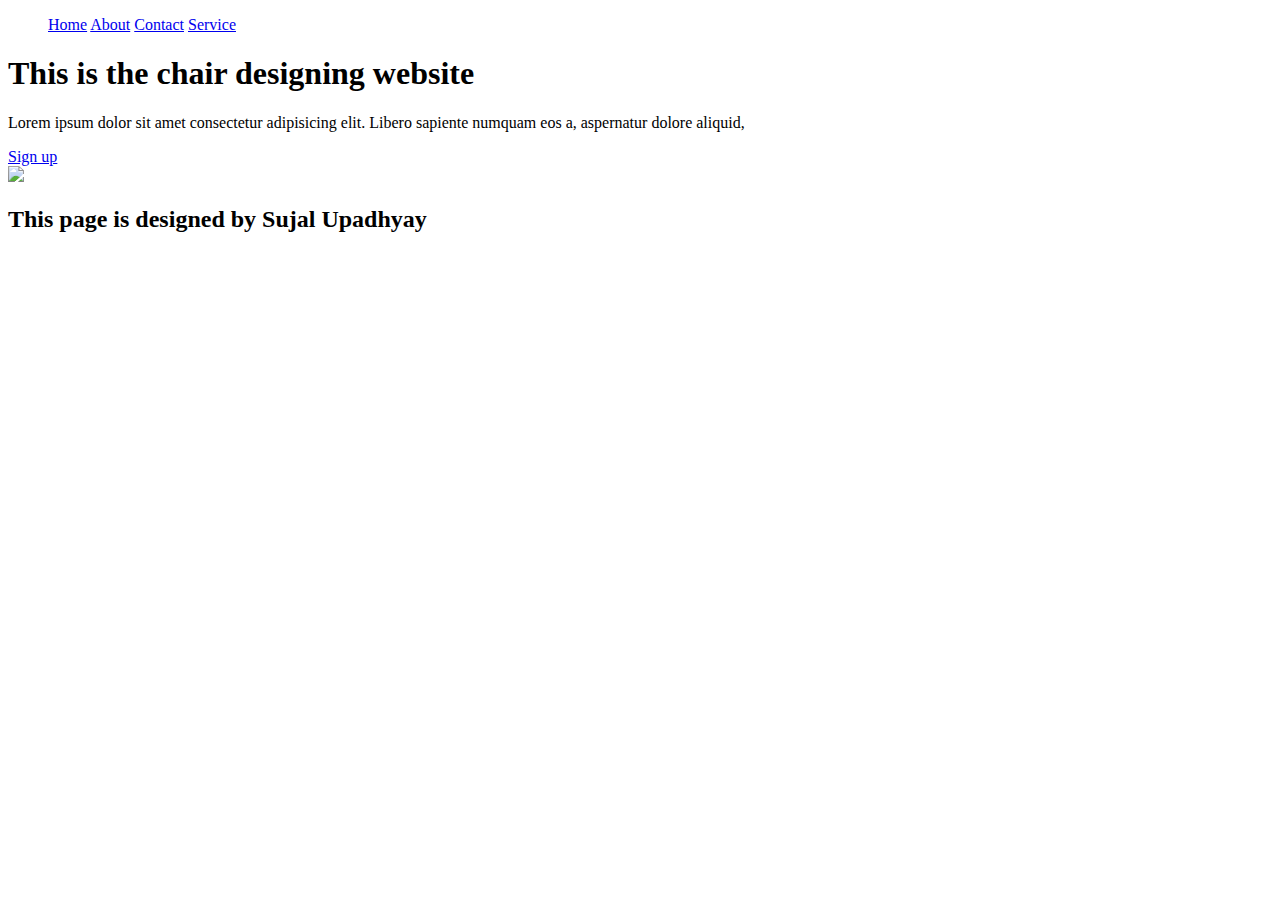
==== index.html @ 803de3c4 "Add files via upload" ====
<!DOCTYPE html>
<html lang="en">
  <head>
    <meta charset="UTF-8" />

    <meta name="viewport" content="width=device-width, initial-scale=1.0" />
    <title>Home-Sujal</title>
    <link href="style2.css" rel="stylesheet" />
  </head>

  <body>
    <div class="container">
      <nav>
        <ul>
          <a href="#">Home</a>
          <a href="about.html">About</a>
          <a href="#">Contact</a>
          <a href="#">Service</a>
        </ul>
      </nav>
      <section>
        <div class="container2">
          <div class="container-items">
            <h1>This is the chair designing website</h1>
            <p>
              Lorem ipsum dolor sit amet consectetur adipisicing elit. Libero
              sapiente numquam eos a, aspernatur dolore aliquid,
            </p>
            <a href="#">Sign up</a>
          </div>
          <div class="image">
            <img
              src="https://www.bergerpaints.com/blog/wp-content/uploads/2023/07/beautiful-painted-furniture.jpg"
            />
          </div>
        </div>
      </section>
      <footer>
        <h2>This page is designed by Sujal Upadhyay</h2>
      </footer>
    </div>
  </body>
</html>
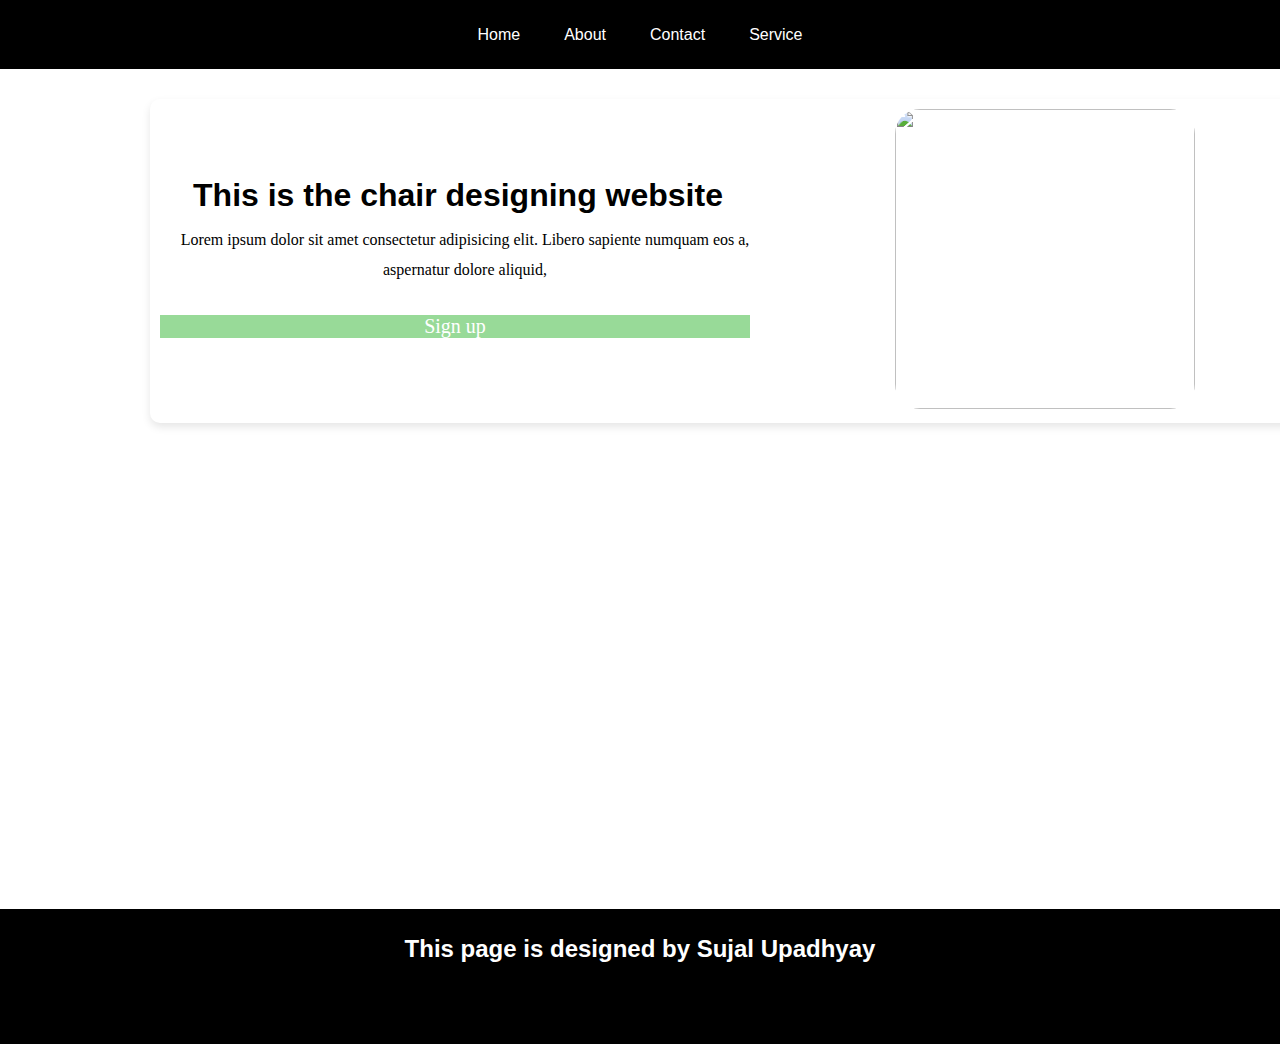
==== commit afb7259a: "Add files via upload" ====
--- a/index.html
+++ b/index.html
@@ -5,7 +5,7 @@
 
     <meta name="viewport" content="width=device-width, initial-scale=1.0" />
     <title>Home-Sujal</title>
-    <link href="style2.css" rel="stylesheet" />
+    <link href="style.css" rel="stylesheet" />
   </head>
 
   <body>
--- a/style.css
+++ b/style.css
@@ -0,0 +1,103 @@
+* {
+  margin: 0;
+  padding: 0;
+  box-sizing: border-box;
+}
+
+nav {
+  text-align: center;
+  align-items: center;
+  background-color: black;
+  padding: 2%;
+  margin-bottom: 20px;
+}
+ul {
+  list-style: none;
+}
+ul a {
+  font-family: sans-serif;
+  color: white;
+  margin: 20px;
+  text-align: center;
+  align-items: center;
+}
+nav a {
+  text-decoration: none;
+  color: white;
+  font-family: sans-serif;
+  text-align: center;
+  align-items: center;
+}
+
+ul .btn:hover {
+  opacity: 0.8;
+}
+li:hover {
+  cursor: pointer;
+  border-bottom-color: rgba(160, 209, 222, 0.894);
+}
+footer {
+  height: 15vh;
+  align-items: center;
+  text-align: center;
+
+  background-color: black;
+}
+footer h2 {
+  color: white;
+  display: block;
+  align-items: center;
+  padding: 2%;
+  font-family: sans-serif;
+}
+section {
+  width: 1500px;
+  margin: auto 0;
+  display: block;
+  align-items: center;
+  margin-top: 30px;
+  text-align: center;
+  height: 90vh;
+}
+.container2 {
+  display: grid;
+  grid-template-columns: 1fr 1fr;
+  border-radius: 15px;
+  padding: 10px;
+  width: 1200px;
+  border-radius: 10px;
+  align-items: center;
+  margin: 0 auto;
+  text-align: center;
+  box-shadow: 0 4px 8px rgba(0, 0, 0, 0.1);
+}
+.container-items {
+  margin: auto 0;
+  display: flex;
+  flex-direction: column;
+}
+.container-items h1 {
+  color: black;
+  font-size: 32px;
+  font-family: sans-serif;
+  margin-left: 6px;
+  line-height: 20px;
+}
+.container-items p {
+  margin-top: 20px;
+  line-height: 30px;
+  margin-left: 20px;
+}
+.image img {
+  width: 300px;
+  height: 300px;
+  border-radius: 25px;
+}
+.container-items a {
+  text-decoration: none;
+  margin-top: 30px;
+  display: block;
+  color: white;
+  font-size: 20px;
+  background-color: rgb(152, 218, 152);
+}
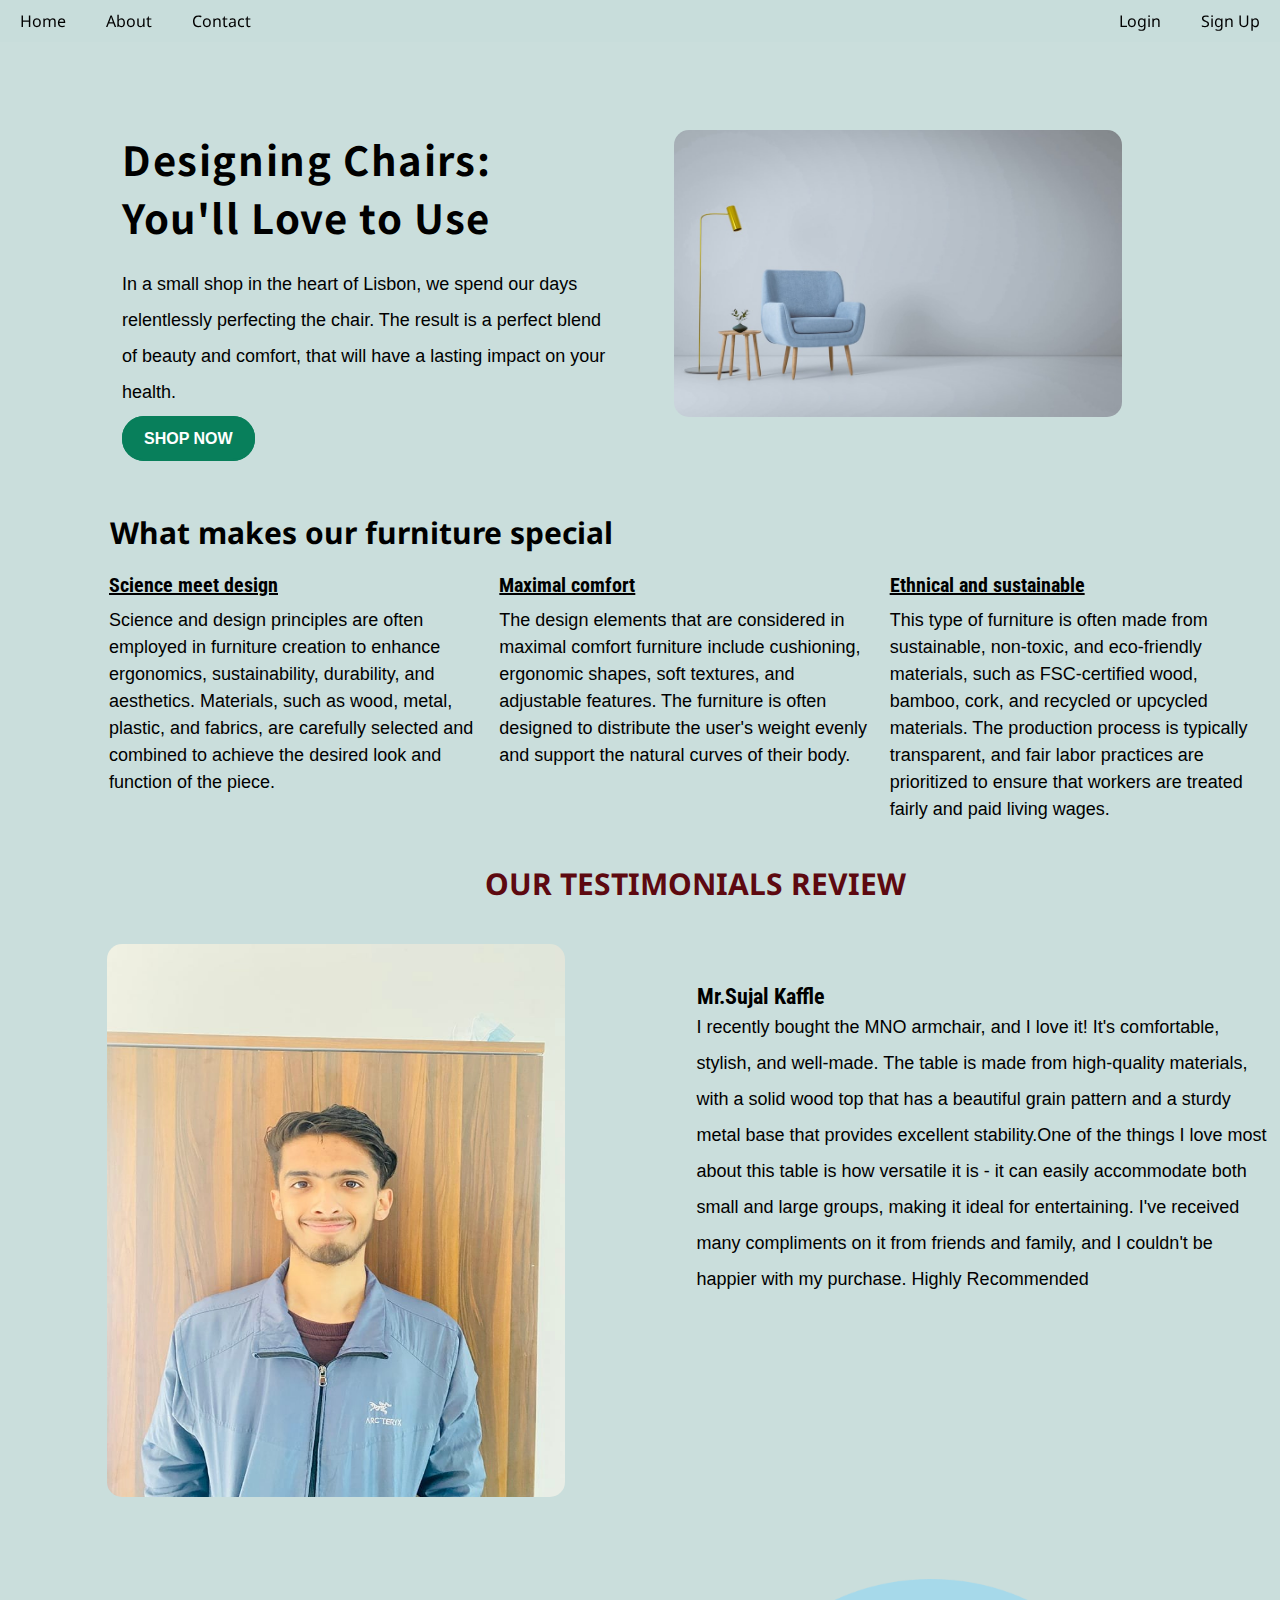
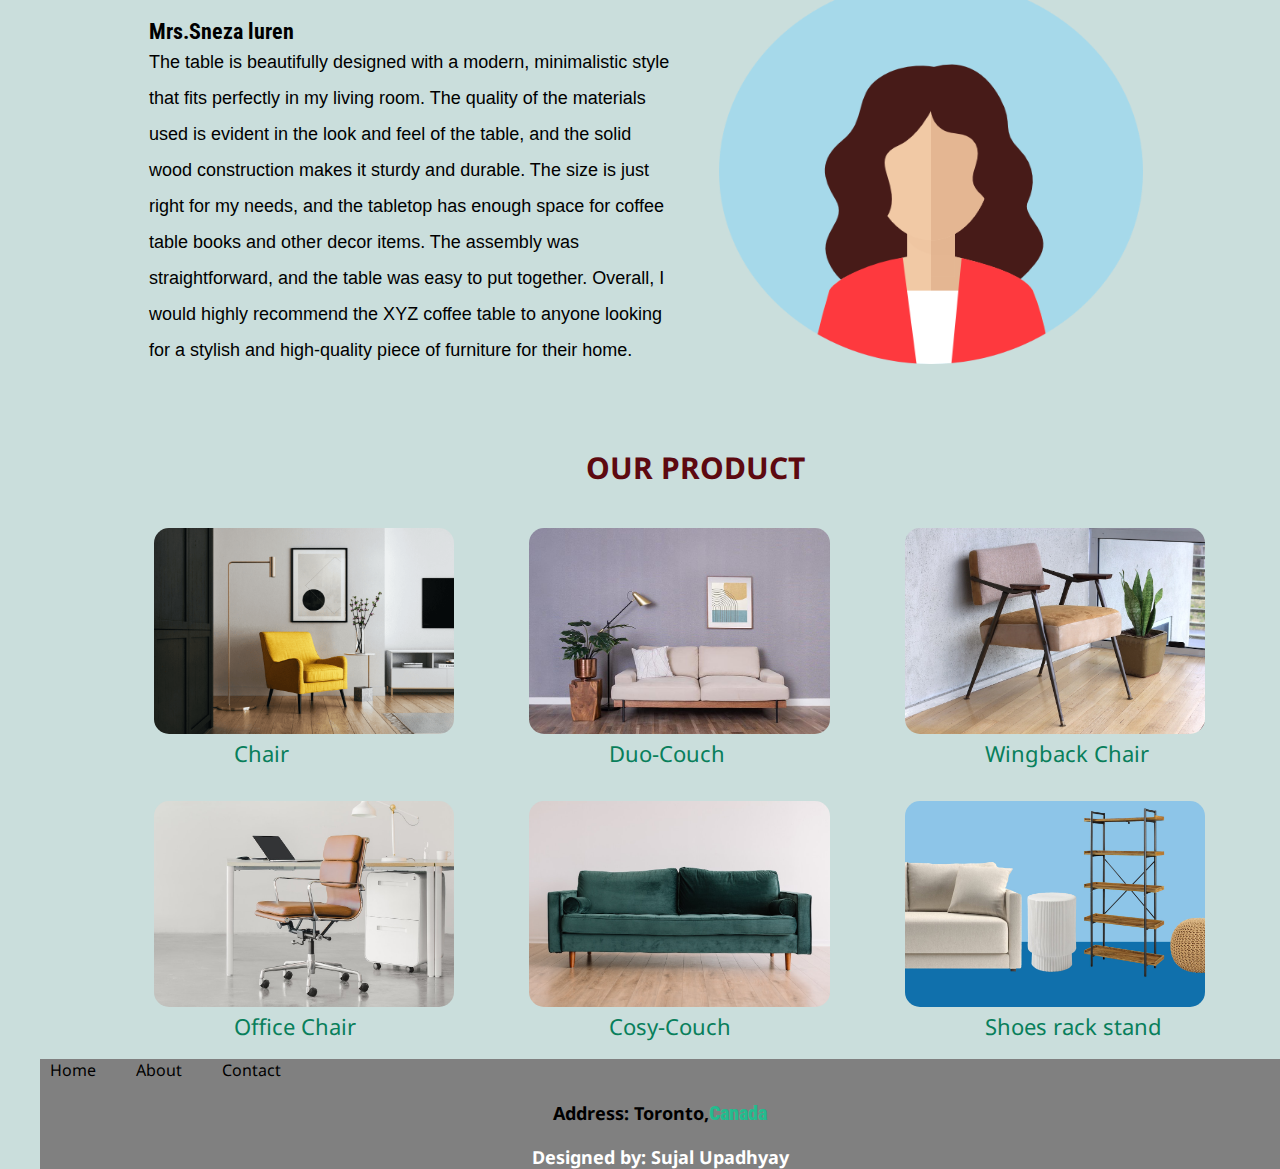
==== commit 6f05e5cb: "Add files via upload" ====
--- a/index.html
+++ b/index.html
@@ -1,43 +1,186 @@
 <!DOCTYPE html>
-<html lang="en">
+<html>
   <head>
-    <meta charset="UTF-8" />
+    <link rel="stylesheet" type="text/css" href="style.css" />
 
-    <meta name="viewport" content="width=device-width, initial-scale=1.0" />
-    <title>Home-Sujal</title>
-    <link href="style.css" rel="stylesheet" />
+    <title>Home-Furniture</title>
   </head>
-
   <body>
-    <div class="container">
+    <header>
       <nav>
         <ul>
-          <a href="#">Home</a>
-          <a href="about.html">About</a>
-          <a href="#">Contact</a>
-          <a href="#">Service</a>
+          <li><a href="#">Home</a></li>
+          <li><a href="#">About</a></li>
+          <li><a href="#">Contact</a></li>
+        </ul>
+        <ul>
+          <li><a href="#">Login</a></li>
+          <li><a href="#">Sign Up</a></li>
         </ul>
       </nav>
-      <section>
-        <div class="container2">
-          <div class="container-items">
-            <h1>This is the chair designing website</h1>
-            <p>
-              Lorem ipsum dolor sit amet consectetur adipisicing elit. Libero
-              sapiente numquam eos a, aspernatur dolore aliquid,
-            </p>
-            <a href="#">Sign up</a>
-          </div>
-          <div class="image">
-            <img
-              src="https://www.bergerpaints.com/blog/wp-content/uploads/2023/07/beautiful-painted-furniture.jpg"
-            />
+    </header>
+    <main>
+      <div class="left">
+        <h1>Designing Chairs: You'll Love to Use</h1>
+        <p>
+          In a small shop in the heart of Lisbon, we spend our days relentlessly
+          perfecting the chair. The result is a perfect blend of beauty and
+          comfort, that will have a lasting impact on your health.
+        </p>
+
+        <a href="#" class="btn-shop">Shop now</a>
+      </div>
+      <div class="right">
+        <img src="ttk.jpg" alt="stupa" class="imgg" />
+      </div>
+    </main>
+
+    <section>
+      <h2>What makes our furniture special</h2>
+      <div class="grid-3-column">
+        <div>
+          <strong>Science meet design</strong>
+          <p class="feature-text">
+            Science and design principles are often employed in furniture
+            creation to enhance ergonomics, sustainability, durability, and
+            aesthetics. Materials, such as wood, metal, plastic, and fabrics,
+            are carefully selected and combined to achieve the desired look and
+            function of the piece.
+          </p>
+        </div>
+
+        <div>
+          <strong> Maximal comfort</strong>
+          <p class="feature-text">
+            The design elements that are considered in maximal comfort furniture
+            include cushioning, ergonomic shapes, soft textures, and adjustable
+            features. The furniture is often designed to distribute the user's
+            weight evenly and support the natural curves of their body.
+          </p>
+        </div>
+
+        <div>
+          <strong>Ethnical and sustainable</strong>
+          <p class="feature-text">
+            This type of furniture is often made from sustainable, non-toxic,
+            and eco-friendly materials, such as FSC-certified wood, bamboo,
+            cork, and recycled or upcycled materials. The production process is
+            typically transparent, and fair labor practices are prioritized to
+            ensure that workers are treated fairly and paid living wages.
+          </p>
+        </div>
+      </div>
+    </section>
+
+    <section>
+      <h2 class="testimonials">Our testimonials review</h2>
+      <!--- ABout user reviw-->
+
+      <div class="testimonials-1-grid">
+        <figure>
+          <img
+            src="suj.jpg"
+            alt="stupa"
+            class="testimonial-picture1"
+            height="600px"
+          />
+        </figure>
+        <div class="testimonial-description">
+          <strong> Mr.Sujal Kaffle</strong>
+          <p class="describe-test">
+            I recently bought the MNO armchair, and I love it! It's comfortable,
+            stylish, and well-made. The table is made from high-quality
+            materials, with a solid wood top that has a beautiful grain pattern
+            and a sturdy metal base that provides excellent stability.One of the
+            things I love most about this table is how versatile it is - it can
+            easily accommodate both small and large groups, making it ideal for
+            entertaining. I've received many compliments on it from friends and
+            family, and I couldn't be happier with my purchase. Highly
+            Recommended
+          </p>
+        </div>
+      </div>
+      <!-- Next user review-->
+      <div class="testimonials-2-grid">
+        <div class="testimonial-description">
+          <strong> Mrs.Sneza luren </strong>
+          <p class="describe-test">
+            The table is beautifully designed with a modern, minimalistic style
+            that fits perfectly in my living room. The quality of the materials
+            used is evident in the look and feel of the table, and the solid
+            wood construction makes it sturdy and durable. The size is just
+            right for my needs, and the tabletop has enough space for coffee
+            table books and other decor items. The assembly was straightforward,
+            and the table was easy to put together. Overall, I would highly
+            recommend the XYZ coffee table to anyone looking for a stylish and
+            high-quality piece of furniture for their home.
+          </p>
+        </div>
+        <figure>
+          <img src="ll.png" alt="women" class="testimonial-picture1" />
+        </figure>
+      </div>
+    </section>
+
+    <section>
+      <h2 class="testimonials-2">OUR PRODUCT</h2>
+      <div class="product-container">
+        <div class="pro-1">
+          <img src="furn.png" alt="jpt" class="prod" />
+          <div class="item-link">
+            <a href="supp.html">Chair</a>
           </div>
         </div>
-      </section>
-      <footer>
-        <h2>This page is designed by Sujal Upadhyay</h2>
-      </footer>
-    </div>
+        <div class="pro-2">
+          <img src="furn1.jpg" alt="jpt" class="prod" />
+          <div class="item-link">
+            <a href="#">Duo-Couch</a>
+          </div>
+        </div>
+        <div class="pro-3">
+          <img src="chair-1.jpg" alt="jpt" class="prod" />
+          <div class="item-link">
+            <a href="#">Wingback Chair</a>
+          </div>
+        </div>
+        <div class="pro-4">
+          <img src="chair-2.jpg" alt="jpt" class="prod" />
+          <div class="item-link">
+            <a href="#">Office Chair</a>
+          </div>
+        </div>
+        <div class="pro-5">
+          <img src="chair-3.jpg" alt="jpt" class="prod" />
+          <div class="item-link">
+            <a href="#">Cosy-Couch</a>
+          </div>
+        </div>
+        <div class="pro-6">
+          <img src="day.jpg" alt="jpt" class="prod" />
+          <div class="item-link">
+            <a href="#">Shoes rack stand</a>
+          </div>
+        </div>
+      </div>
+    </section>
+
+    <!-- Footerrrrrrrrrrrrrrrrrrrrrrrrrrrrrrrrrr-->
+    <footer>
+      <div class="footer-3-grid">
+        <nav>
+          <ul>
+            <li><a href="#">Home</a></li>
+            <li><a href="#">About</a></li>
+            <li><a href="#">Contact</a></li>
+          </ul>
+        </nav>
+        <div class="company-address">
+          <h3>Address: Toronto,<strong>Canada</strong></h3>
+        </div>
+        <div class="designer-dedicated">
+          <h3>Designed by: Sujal Upadhyay</h3>
+        </div>
+      </div>
+    </footer>
   </body>
 </html>
--- a/style.css
+++ b/style.css
@@ -1,103 +1,306 @@
+@import url("https://fonts.googleapis.com/css2?family=Noto+Sans+JP&display=swap");
+@import url("https://fonts.googleapis.com/css2?family=Noto+Sans+JP&family=Roboto+Condensed&display=swap");
+@import url("https://fonts.googleapis.com/css2?family=Noto+Sans&family=Noto+Sans+JP&family=Oswald:wght@300&family=Roboto+Condensed&display=swap");
 * {
+  padding: 0;
+  margin: 0;
+}
+body {
+  background-color: #c8dddbf6;
   margin: 0;
   padding: 0;
   box-sizing: border-box;
 }
-
+header {
+  background-color: #c8dddbf6;
+  padding: 10px;
+  position: fixed;
+  top: 0;
+  left: 0;
+  width: 100%;
+  z-index: 1;
+}
 nav {
+  display: flex;
+  justify-content: space-between;
+  align-items: center;
+}
+nav ul {
+  margin: 0;
+  padding: 0;
+  list-style: none;
+  display: flex;
+}
+nav li {
+  margin-right: 20px;
+}
+nav a {
+  font-family: "Noto Sans", sans-serif;
+  color: black;
+  text-decoration: none;
+  padding: 5px 10px;
+  border-radius: 5px;
+}
+nav a:hover {
+  background-color: #087f5b;
+  color: white;
+}
+
+/* nAv responsive*/
+@media (max-width: 600px) {
+  nav ul {
+    flex-direction: column;
+    align-items: center;
+  }
+
+  nav li {
+    margin: 10px 0;
+  }
+}
+
+main {
+  margin-bottom: 64px;
+  width: 1000px;
+  column-gap: 24px;
+  margin-top: 130px;
+  margin-left: 122px;
+  display: grid;
+  grid-template-columns: repeat(2, 1fr);
+}
+.left {
+  flex: 1;
+}
+.right {
+  margin: 0 auto 0 40px;
+  flex: 0 0 400px;
+}
+.right img {
+  width: 100%;
+  height: auto;
+  display: block;
+}
+h1 {
+  letter-spacing: 0.1rem;
+
+  font-size: 40px;
+  margin-bottom: 20px;
+  font-family: "Noto Sans JP", sans-serif;
+}
+p {
+  font-family: "Inter", sans-serif;
+  line-height: 1.6;
+  margin-bottom: 20px;
+  font-size: 18px;
+}
+img,
+.imgg {
+  border-radius: 15px;
+  border: none;
+}
+.btn-shop {
+  text-decoration: none;
+  font-family: "Inter", sans-serif;
+  font-weight: bold;
+  font-size: 16px;
+  text-transform: uppercase;
+  border: 2px solid #333;
+  color: white;
+  background-color: #333;
+  padding: 12px 20px 12px 20px;
+  border-radius: 22px;
+}
+.btn-shop:hover {
+  background-color: #087f5b;
+  border: 2px solid #087f5b;
+}
+.btn-shop::after {
+  background-color: #087f5b;
+  border: 2px solid #087f5b;
+}
+
+.btn-shop:link {
+  background-color: #087f5b;
+  border: 2px solid #087f5b;
+}
+h2 {
+  font-family: "Noto Sans", sans-serif;
+  font-size: 30px;
+  margin-left: 110px;
+}
+.grid-3-column {
+  padding: 20px;
+  display: grid;
+  margin-left: 89px;
+  grid-template-columns: repeat(3, 1fr);
+  column-gap: 20px;
+}
+.feature-text {
+  font-size: 18px;
+  line-height: 1.5;
+  color: black;
+  font-family: "Inter", sans-serif;
+}
+strong {
+  font-family: "Roboto Condensed", sans-serif;
+  font-size: 20px;
+  text-decoration: 2px solid black underline;
+}
+
+/* specifican responsive*/
+/* For screens with a maximum width of 768px */
+@media only screen and (max-width: 768px) {
+  .grid-3-column {
+    display: flex;
+    flex-direction: column;
+  }
+}
+
+/* For screens with a minimum width of 769px */
+@media only screen and (min-width: 769px) {
+  .grid-3-column {
+    display: grid;
+    grid-template-columns: repeat(3, 1fr);
+    grid-gap: 20px;
+  }
+}
+
+/* For all screen sizes */
+.feature-text {
+  margin-top: 10px;
+}
+
+.testimonials {
+  text-transform: uppercase;
+  text-align: center;
+  color: #5d0910;
+}
+.testimonials-1-grid {
+  display: grid;
+  grid-template-columns: repeat(2, 1fr);
+  column-gap: 17px;
+  margin-left: 107px;
+  width: 1162px;
+  margin-top: 40px;
+}
+.testimonial-picture1 {
+  width: 80%;
+  height: 90%;
+}
+.testimonial-description strong {
+  font-size: 22px;
+  text-decoration: none;
+}
+.testimonial-description {
+  margin-top: 40px;
+}
+p,
+.describe-text {
+  font-family: "Inter", sans-serif;
+  line-height: 2;
+  margin-bottom: 20px;
+  font-size: 18px;
+}
+.testimonials-2-grid {
+  display: grid;
+  grid-template-columns: repeat(2, 1fr);
+  column-gap: 40px;
+  margin-left: 149px;
+  width: 1100px;
+  margin-top: 20px;
+  margin-bottom: 40px;
+}
+
+.product-container {
+  display: grid;
+  grid-template-columns: repeat(3, 1fr);
+  grid-template-rows: repeat(2, 1fr);
+  margin-left: 154px;
+  row-gap: 15px;
+}
+.prod {
+  width: 80%;
+  height: 80%;
+}
+.testimonials-2 {
+  text-transform: uppercase;
+  text-align: center;
+  color: #5d0910;
+  margin-bottom: 40px;
+}
+
+.item-link a {
+  color: #5d0910;
+  overflow: hidden;
+  font-family: "Noto Sans", sans-serif;
+  font-size: 22px;
+  text-decoration: none;
+}
+.item-link {
+  margin-left: 80px;
+}
+.item-link a:hover {
+  color: #087f5b;
+}
+.item-link a:link {
+  color: #087f5b;
+}
+.item-link a::after {
+  color: #087f5b;
+}
+.footer-3-grid {
+  display: grid;
+  grid-template-columns: repeat(3, 1fr);
+  margin-left: 40px;
+  row-gap: 20px;
+}
+
+h3 {
   text-align: center;
   align-items: center;
-  background-color: black;
-  padding: 2%;
-  margin-bottom: 20px;
-}
-ul {
-  list-style: none;
-}
-ul a {
-  font-family: sans-serif;
+  color: black;
+  font-family: "Noto Sans", sans-serif;
+  font-size: 18px;
+}
+h3 strong {
+  color: #24bb8e;
+  text-decoration: none;
+}
+.designer-dedicated h3 {
   color: white;
-  margin: 20px;
+}
+
+-------------------------/* our product responsive */
+---------------------- @media only screen and (max-width: 768px) {
+  .product-container {
+    grid-template-columns: repeat(2, 1fr);
+    grid-template-rows: repeat(3, 1fr);
+    margin-left: 0;
+  }
+}
+
+/* footer responsive */
+@media only screen and (max-width: 768px) {
+  .footer-3-grid {
+    grid-template-columns: 1fr;
+    background-color: #ddd;
+  }
+
+  .company-address,
+  .designer-dedicated {
+    grid-column: unset;
+  }
+}
+
+.footer-3-grid {
+  display: grid;
+  background-color: grey;
+
+  grid-template-columns: 1fr 1fr;
+  grid-gap: 20px;
+}
+
+.company-address,
+.designer-dedicated {
+  grid-column: span 2;
   text-align: center;
-  align-items: center;
-}
-nav a {
-  text-decoration: none;
-  color: white;
-  font-family: sans-serif;
-  text-align: center;
-  align-items: center;
-}
-
-ul .btn:hover {
-  opacity: 0.8;
-}
-li:hover {
-  cursor: pointer;
-  border-bottom-color: rgba(160, 209, 222, 0.894);
-}
-footer {
-  height: 15vh;
-  align-items: center;
-  text-align: center;
-
-  background-color: black;
-}
-footer h2 {
-  color: white;
-  display: block;
-  align-items: center;
-  padding: 2%;
-  font-family: sans-serif;
-}
-section {
-  width: 1500px;
-  margin: auto 0;
-  display: block;
-  align-items: center;
-  margin-top: 30px;
-  text-align: center;
-  height: 90vh;
-}
-.container2 {
-  display: grid;
-  grid-template-columns: 1fr 1fr;
-  border-radius: 15px;
-  padding: 10px;
-  width: 1200px;
-  border-radius: 10px;
-  align-items: center;
-  margin: 0 auto;
-  text-align: center;
-  box-shadow: 0 4px 8px rgba(0, 0, 0, 0.1);
-}
-.container-items {
-  margin: auto 0;
-  display: flex;
-  flex-direction: column;
-}
-.container-items h1 {
-  color: black;
-  font-size: 32px;
-  font-family: sans-serif;
-  margin-left: 6px;
-  line-height: 20px;
-}
-.container-items p {
-  margin-top: 20px;
-  line-height: 30px;
-  margin-left: 20px;
-}
-.image img {
-  width: 300px;
-  height: 300px;
-  border-radius: 25px;
-}
-.container-items a {
-  text-decoration: none;
-  margin-top: 30px;
-  display: block;
-  color: white;
-  font-size: 20px;
-  background-color: rgb(152, 218, 152);
-}
+}
